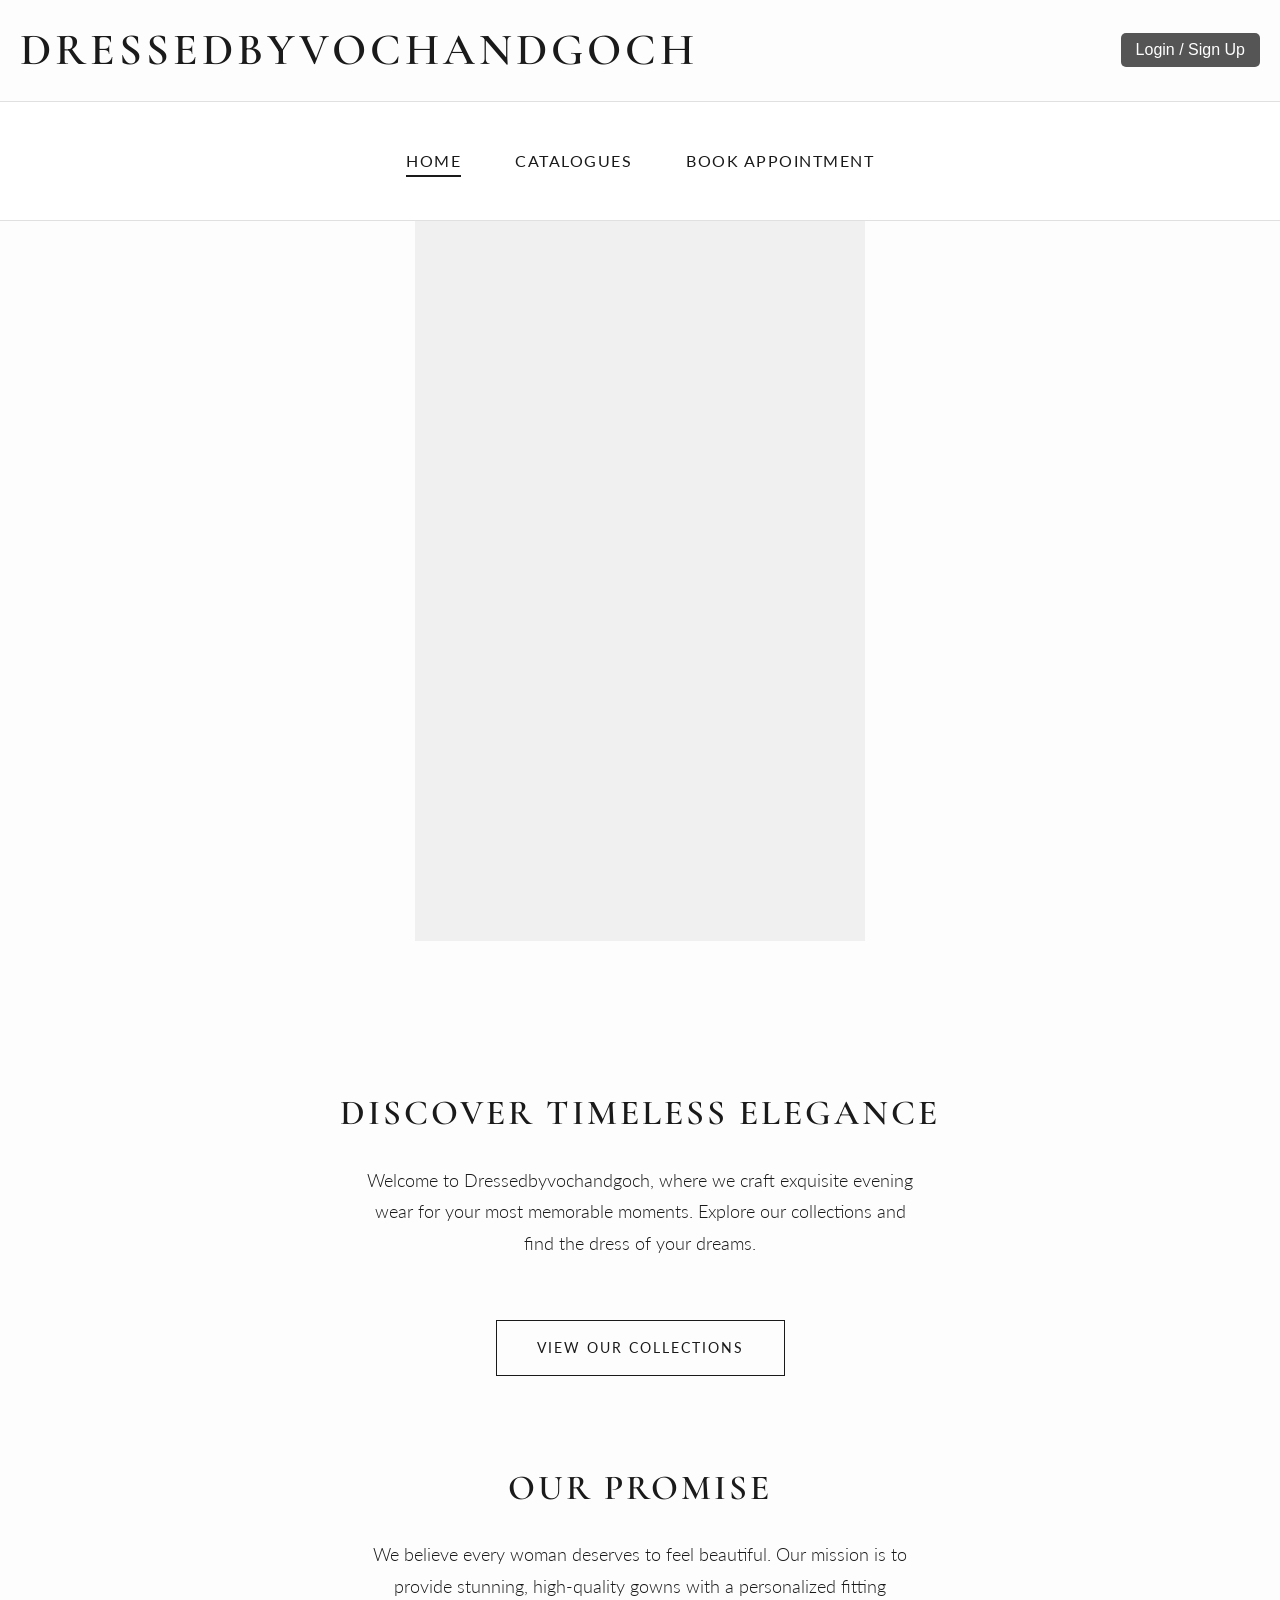
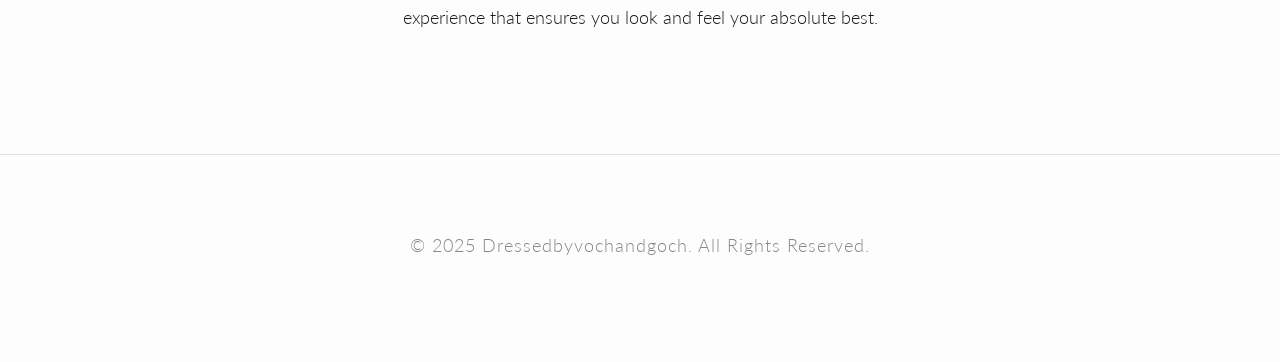
==== index.html @ b7226ab3 "Add files via upload" ====
<!DOCTYPE html>
<html lang="en">
<head>
    <meta charset="UTF-8">
    <meta name="viewport" content="width=device-width, initial-scale=1.0">
    <title>Elegance Gowns - Home</title>
    <link rel="stylesheet" href="style.css">
    <style>
        /* General Layout */
        header {
            display: flex;
            justify-content: space-between;
            align-items: center;
            padding: 10px 20px;
        }

        nav {
            background-color: white;
            z-index: 5;
            position: relative;
        }

        .container {
            width: 80%;
            margin: 0 auto;
        }

        /* Header Buttons/Icons (Login/Profile) */
        .login-container, .profile-container {
            margin-left: auto;
            position: relative;
            /* Ensures both containers take the same space in the header */
        }

        .login-button {
            background-color: #555;
            color: white;
            padding: 8px 15px;
            border: none;
            border-radius: 5px;
            cursor: pointer;
            font-size: 16px;
            text-decoration: none;
        }

        .profile-icon {
            width: 40px;
            height: 40px;
            background-color: #d15a7f;
            color: white;
            border-radius: 50%;
            display: flex;
            justify-content: center;
            align-items: center;
            font-weight: bold;
            font-size: 18px;
            cursor: pointer;
            text-transform: uppercase;
        }

        /* Profile Dropdown Menu */
        .profile-menu {
            display: none; /* Hidden by default, shown by JS */
            position: absolute;
            top: 50px;
            right: 0;
            background-color: white;
            box-shadow: 0 4px 8px rgba(0,0,0,0.2);
            border-radius: 5px;
            width: 200px;
            padding: 10px;
            z-index: 100; /* High z-index for visibility fix */
        }
        
        .profile-menu p { margin: 5px 0; padding: 0 5px; font-size: 14px; }
        .profile-menu p.name { font-weight: bold; border-bottom: 1px solid #eee; padding-bottom: 8px; margin-bottom: 8px; }
        .profile-menu button { width: 100%; padding: 8px; margin-top: 5px; border: none; border-radius: 4px; cursor: pointer; font-size: 14px; }
        .profile-menu button:nth-child(3) { background-color: #007bff; color: white; }
        .profile-menu button:last-child { background-color: #dc3545; color: white; }

        /* Modal Styles */
        .modal {
            display: none;
            position: fixed;
            z-index: 10;
            left: 0;
            top: 0;
            width: 100%;
            height: 100%;
            background-color: rgba(0,0,0,0.4);
            justify-content: center;
            align-items: center;
        }

        .modal-content {
            background-color: #fefefe;
            padding: 20px;
            width: 80%;
            max-width: 400px;
            border-radius: 10px;
            position: relative;
        }
        .close-button { color: #aaa; float: right; font-size: 28px; font-weight: bold; cursor: pointer; }
        .form-switch-link { display: block; margin-top: 15px; text-align: center; color: #007bff; cursor: pointer; }
        .form-group { margin-bottom: 15px; }
        .modal-content input { width: 100%; padding: 10px; border-radius: 4px; box-sizing: border-box; border: 1px solid #ccc; }
        .modal-content button[type="submit"] { width: 100%; padding: 10px; border-radius: 4px; box-sizing: border-box; background-color: #4CAF50; color: white; border: none; cursor: pointer; }

        /* VIDEO SECTION STYLES (PORTRAIT VIEW) */
        .video-container {
            width: 100%;
            margin-bottom: 40px;
            text-align: center;
        }

        .video-wrapper {
            /* NEW: Capped max-width for portrait view on all devices */
            width: 90%; 
            max-width: 450px; 
            
            /* Maintains a dramatic vertical height */
            height: 80vh; 
            
            margin: 0 auto;
            background-color: #f0f0f0;
            overflow: hidden;
            position: relative;
        }
        
        .video-wrapper video {
            width: 100%;
            height: 100%;
            object-fit: cover; 
        }

        .hero {
            text-align: center;
        }
    </style>
</head>
<body>

    <header>
        <h1>Dressedbyvochandgoch</h1>
        
        <div class="login-container" id="loginButtonContainer">
            <button id="openLoginModal" class="login-button">Login / Sign Up</button>
        </div>
        
        <div class="profile-container" id="profileContainer">
            <div class="profile-icon" id="profileIcon">A</div>
            
            <div class="profile-menu" id="profileMenu">
                <p class="name" id="menuFullName">Guest Name</p>
                <p id="menuEmail">guest@example.com</p>
                <button onclick="alert('Redirecting to Update Details Page...')">Update Details</button>
                <button onclick="logOutUser()">Log Out</button>
            </div>
        </div>
    </header>

    <nav>
        <div class="container">
            <a href="index.html" class="active">Home</a>
            <a href="catalogues.html">Catalogues</a>
            <a href="bookings.html">Book Appointment</a>
        </div>
    </nav>

    <div class="video-container">
        <div class="video-wrapper">
            <video autoplay loop muted playsinline>
                <source src="MicrosoftTeams-video (1).mp4" type="video/mp4">
                Your browser does not support the video tag.
            </video>
        </div>
    </div>
    <div class="container">
        <section class="hero">
            <h2>Discover Timeless Elegance</h2>
            <p>Welcome to Dressedbyvochandgoch, where we craft exquisite evening wear for your most memorable moments. Explore our collections and find the dress of your dreams.</p>
            
            <a href="catalogues.html" class="cta-button">View Our Collections</a>
        </section>

        <section class="about">
            <h2>Our Promise</h2>
            <p>We believe every woman deserves to feel beautiful. Our mission is to provide stunning, high-quality gowns with a personalized fitting experience that ensures you look and feel your absolute best.</p>
        </section>
    </div>

    <footer>
        <p>&copy; 2025 Dressedbyvochandgoch. All Rights Reserved.</p>
    </footer>

    <div id="loginSignupModal" class="modal">
        <div class="modal-content">
            <span class="close-button">&times;</span>
            
            <form id="loginForm">
                <h2>Login</h2>
                <div class="form-group">
                    <label for="loginEmail">Email:</label>
                    <input type="email" id="loginEmail" name="loginEmail" required value="user@example.com">
                </div>
                <div class="form-group">
                    <label for="loginPassword">Password:</label>
                    <input type="password" id="loginPassword" name="loginPassword" required value="password">
                </div>
                <button type="submit">Log In</button>
                <a class="form-switch-link" data-target="signupForm">Need an account? Sign Up!</a>
            </form>

            <form id="signupForm" style="display:none;">
                <h2>Create Account</h2>
                <div class="form-group">
                    <label for="signupName">Full Name:</label>
                    <input type="text" id="signupName" name="signupName" required>
                </div>
                <div class="form-group">
                    <label for="signupEmail">Email:</label>
                    <input type="email" id="signupEmail" name="signupEmail" required>
                </div>
                <div class="form-group">
                    <label for="signupPassword">Password:</label>
                    <input type="password" id="signupPassword" name="signupPassword" required>
                </div>
                <button type="submit">Sign Up</button>
                <a class="form-switch-link" data-target="loginForm">Already have an account? Log In.</a>
            </form>
        </div>
    </div>

    <script>
        // --- DOM Elements ---
        const modal = document.getElementById("loginSignupModal");
        const openBtn = document.getElementById("openLoginModal");
        const closeBtn = document.querySelector(".close-button");
        const loginForm = document.getElementById("loginForm");
        const signupForm = document.getElementById("signupForm");
        const switchLinks = document.querySelectorAll(".form-switch-link");
        const loginContainer = document.getElementById("loginButtonContainer");
        const profileContainer = document.getElementById("profileContainer");
        const profileIcon = document.getElementById("profileIcon");
        const profileMenu = document.getElementById("profileMenu");
        const menuFullName = document.getElementById("menuFullName");
        const menuEmail = document.getElementById("menuEmail");

        // --- Simulated User Data ---
        let user = null; 

        // Function to update the header state
        function updateHeaderState() {
            if (user) {
                // User is logged in
                loginContainer.style.display = 'none';
                profileContainer.style.display = 'block';
            } else {
                // User is logged out
                loginContainer.style.display = 'block';
                profileContainer.style.display = 'none';
                profileMenu.style.display = 'none'; // Ensure menu is closed
            }
        }

        function setLoggedInState(name, email) {
            user = { fullName: name, email: email };
            const initial = name.charAt(0).toUpperCase();
            profileIcon.textContent = initial;
            menuFullName.textContent = name;
            menuEmail.textContent = email;
            updateHeaderState();
        }

        window.onload = updateHeaderState; // Call on page load to set initial state

        function logOutUser() {
            user = null;
            updateHeaderState();
            alert("You have been logged out.");
        }

        // --- Modal/Form Logic ---
        openBtn.onclick = function() { modal.style.display = "flex"; }
        closeBtn.onclick = function() {
            modal.style.display = "none";
            loginForm.style.display = "block";
            signupForm.style.display = "none";
        }
        window.onclick = function(event) {
            if (event.target == modal) {
                modal.style.display = "none";
                loginForm.style.display = "block";
                signupForm.style.display = "none";
            }
        }
        switchLinks.forEach(link => {
            link.addEventListener('click', function() {
                const targetFormId = this.getAttribute('data-target');
                if (targetFormId === 'signupForm') {
                    loginForm.style.display = 'none';
                    signupForm.style.display = 'block';
                } else if (targetFormId === 'loginForm') {
                    signupForm.style.display = 'none';
                    loginForm.style.display = 'block';
                }
            });
        });
        
        // --- Login/Signup Handlers (Simulated) ---
        loginForm.onsubmit = function(event) {
            event.preventDefault();
            const name = "Vanessa O'Connell"; 
            const email = event.target.loginEmail.value;
            setLoggedInState(name, email);
            modal.style.display = "none";
        }

        signupForm.onsubmit = function(event) {
            event.preventDefault();
            const fullName = event.target.signupName.value;
            const email = event.target.signupEmail.value;
            const password = event.target.signupPassword.value;

            // 1. Prepare data to send to the server
            const userData = {
                fullName: fullName,
                email: email,
                password: password // The server will hash this securely
            };

            // 2. Send the data to your server's registration endpoint
            // You MUST replace 'YOUR_SERVER_URL/api/register' with your actual server address
            fetch('YOUR_SERVER_URL/api/register', {
                method: 'POST',
                headers: {
                    'Content-Type': 'application/json',
                },
                body: JSON.stringify(userData)
            })
                .then(response => {
                    // Check if the server responded successfully (Status 201 Created or 200 OK)
                    if (response.ok) {
                        return response.json();
                    }
                    // Handle errors from the server (e.g., email already exists)
                    throw new Error('Registration failed. Please try again or check if email is taken.');
                })
                .then(data => {
                    // 3. If the server successfully created the user:
                    alert("Account created successfully! You are now logged in.");

                    // For demonstration, we simulate login with the newly created details
                    // In a real app, the server returns a token/session info.
                    setLoggedInState(fullName, email);
                    modal.style.display = "none";
                })
                .catch((error) => {
                    console.error('Error:', error);
                    alert("Error during signup: " + error.message);
                });
        }

        // --- IMPORTANT: Login handler still uses simulation ---
        loginForm.onsubmit = function (event) {
            event.preventDefault();
            // This needs to be updated to use a server endpoint as well!
            const name = "Vanessa O'Connell";
            const email = event.target.loginEmail.value;
            setLoggedInState(name, email);
            modal.style.display = "none";
            alert("Login Simulated. Connect this handler to your server for real authentication.");
        }

        // --- Profile Menu Dropdown Logic ---
        profileIcon.onclick = function() {
            profileMenu.style.display = profileMenu.style.display === 'block' ? 'none' : 'block';
        }
        window.addEventListener('click', function(event) {
            if (user && profileContainer.contains(event.target) && event.target !== profileIcon) {
                // Clicked inside the container but not the icon itself, do nothing
                return;
            }
            if (user && !profileContainer.contains(event.target) && profileMenu.style.display === 'block') {
                profileMenu.style.display = 'none';
            }
        });
    </script>

</body>
</html>
---- style.css ----
/* --- Google Fonts Import --- */
@import url('https://fonts.googleapis.com/css2?family=Cormorant+Garamond:wght@400;600&family=Lato:wght@300;400&display=swap');

body {
    font-family: 'Lato', sans-serif;
    font-weight: 300;
    margin: 0;
    padding: 0;
    background-color: #fdfdfd;
    color: #1a1a1a;
    line-height: 1.8;
}

.container {
    max-width: 1100px;
    margin: auto;
    overflow: hidden;
    padding: 20px 40px;
}

h1, h2, h3 {
    font-family: 'Cormorant Garamond', serif;
    font-weight: 600;
    text-align: center;
    color: #1a1a1a;
    margin: 0;
}

p {
    text-align: center;
    max-width: 550px;
    margin: 15px auto 40px auto;
    font-size: 1.1rem;
}

/* --- Header & Navigation --- */
header {
    padding: 60px 0 30px 0;
    text-align: center;
    border-bottom: 1px solid #e0e0e0;
}

header h1 {
    font-size: 2.8rem;
    letter-spacing: 4px;
    text-transform: uppercase;
}

nav {
    background: #fdfdfd;
    padding: 25px 0;
    text-align: center;
    position: sticky;
    top: 0;
    z-index: 100;
    border-bottom: 1px solid #e0e0e0;
}

nav a {
    color: #1a1a1a;
    text-decoration: none;
    margin: 0 25px;
    font-size: 1rem;
    font-weight: 400;
    letter-spacing: 1.5px;
    text-transform: uppercase;
    transition: color 0.4s ease;
    padding-bottom: 5px;
    border-bottom: 2px solid transparent; /* Placeholder for hover effect */
}

nav a:hover {
    color: #b39970;
}

nav a.active {
    color: #1a1a1a;
    border-bottom: 2px solid #1a1a1a;
}


/* --- Homepage Specifics --- */
.hero {
    padding: 80px 20px;
}

.hero h2, .about h2, section h2 {
    font-size: 2.2rem;
    letter-spacing: 3px;
    text-transform: uppercase;
    margin-bottom: 20px;
}

.cta-button {
    display: inline-block;
    background: transparent;
    color: #1a1a1a;
    border: 1px solid #1a1a1a;
    padding: 14px 40px;
    text-decoration: none;
    border-radius: 0;
    font-size: 0.9rem;
    font-weight: 400;
    letter-spacing: 2px;
    text-transform: uppercase;
    margin-top: 20px;
    transition: background-color 0.4s ease, color 0.4s ease;
}

.cta-button:hover {
    background: #1a1a1a;
    color: #fdfdfd;
}

/* --- Catalogue Page --- */
.catalogue-grid {
    display: grid;
    grid-template-columns: repeat(auto-fit, minmax(280px, 1fr));
    gap: 40px;
    margin-top: 60px;
}

.catalogue-item {
    text-align: center;
}

.catalogue-item img {
    /* Pro Tip: Use high-quality, professional photos for this to work */
    display: block; /* To remove bottom space */
    width: 100%;
    height: 400px;
    object-fit: cover;
    margin-bottom: 20px;
    filter: grayscale(0.2); /* Slightly desaturates for a high-fashion look */
}

.catalogue-item h3 {
    font-size: 1.5rem;
    letter-spacing: 2px;
    text-transform: uppercase;
    margin-bottom: 10px;
}

.catalogue-item p {
    font-size: 1rem;
    line-height: 1.6;
    margin-bottom: 0;
}

/* --- Booking Form --- */
#appointment {
    max-width: 600px;
    margin: 60px auto;
    padding: 0;
}

.form-group {
    margin-bottom: 30px;
}

.form-group label {
    display: block;
    margin-bottom: 8px;
    text-align: left;
    font-size: 0.8rem;
    letter-spacing: 1.5px;
    text-transform: uppercase;
}

.form-group input,
.form-group select,
.form-group textarea {
    width: 100%;
    padding: 12px 0;
    border: none;
    border-bottom: 1px solid #b0b0b0;
    background-color: transparent;
    font-family: 'Lato', sans-serif;
    font-size: 1.1rem;
    border-radius: 0;
    box-sizing: border-box;
    transition: border-color 0.4s ease;
}

.form-group input:focus,
.form-group select:focus,
.form-group textarea:focus {
    outline: none;
    border-color: #1a1a1a;
}

.submit-btn {
    display: block;
    width: 100%;
    padding: 18px;
    background: #1a1a1a;
    color: #fdfdfd;
    border: 1px solid #1a1a1a;
    font-size: 1rem;
    letter-spacing: 2px;
    text-transform: uppercase;
    cursor: pointer;
    transition: background-color 0.4s ease, color 0.4s ease;
}

.submit-btn:hover {
    background: #fdfdfd;
    color: #1a1a1a;
}

#confirmationMessage {
    margin-top: 30px;
    color: #b39970;
    font-weight: 400;
    letter-spacing: 1px;
}

/* --- Footer --- */
footer {
    text-align: center;
    padding: 60px 20px;
    background: #fdfdfd;
    color: #888;
    margin-top: 60px;
    border-top: 1px solid #e0e0e0;
    font-size: 0.9rem;
    letter-spacing: 1px;
}
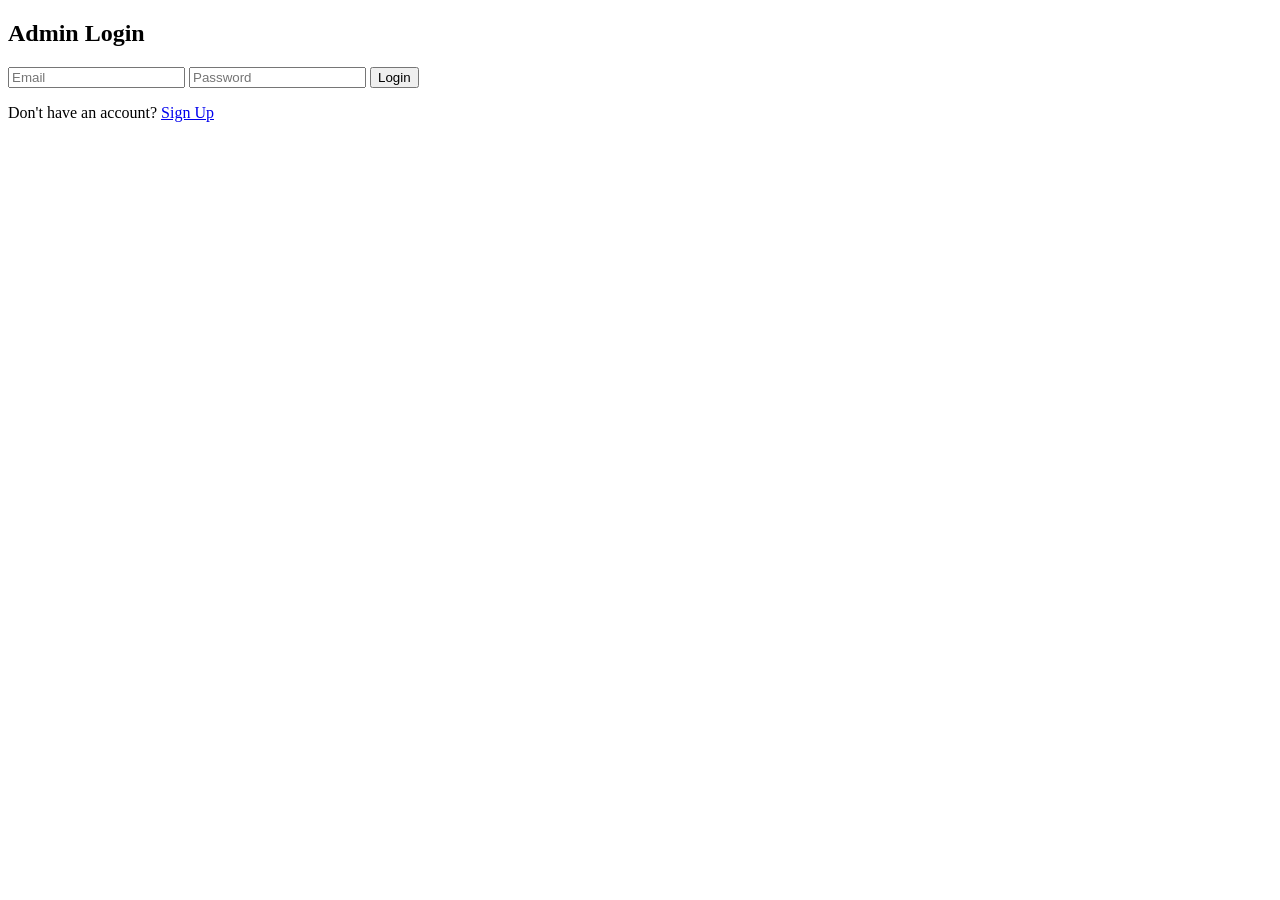
==== commit 9d4175f5: "Add files via upload" ====
--- a/index.html
+++ b/index.html
@@ -1,391 +1,21 @@
-<!DOCTYPE html>
-<html lang="en">
-<head>
-    <meta charset="UTF-8">
-    <meta name="viewport" content="width=device-width, initial-scale=1.0">
-    <title>Elegance Gowns - Home</title>
-    <link rel="stylesheet" href="style.css">
-    <style>
-        /* General Layout */
-        header {
-            display: flex;
-            justify-content: space-between;
-            align-items: center;
-            padding: 10px 20px;
-        }
-
-        nav {
-            background-color: white;
-            z-index: 5;
-            position: relative;
-        }
-
-        .container {
-            width: 80%;
-            margin: 0 auto;
-        }
-
-        /* Header Buttons/Icons (Login/Profile) */
-        .login-container, .profile-container {
-            margin-left: auto;
-            position: relative;
-            /* Ensures both containers take the same space in the header */
-        }
-
-        .login-button {
-            background-color: #555;
-            color: white;
-            padding: 8px 15px;
-            border: none;
-            border-radius: 5px;
-            cursor: pointer;
-            font-size: 16px;
-            text-decoration: none;
-        }
-
-        .profile-icon {
-            width: 40px;
-            height: 40px;
-            background-color: #d15a7f;
-            color: white;
-            border-radius: 50%;
-            display: flex;
-            justify-content: center;
-            align-items: center;
-            font-weight: bold;
-            font-size: 18px;
-            cursor: pointer;
-            text-transform: uppercase;
-        }
-
-        /* Profile Dropdown Menu */
-        .profile-menu {
-            display: none; /* Hidden by default, shown by JS */
-            position: absolute;
-            top: 50px;
-            right: 0;
-            background-color: white;
-            box-shadow: 0 4px 8px rgba(0,0,0,0.2);
-            border-radius: 5px;
-            width: 200px;
-            padding: 10px;
-            z-index: 100; /* High z-index for visibility fix */
-        }
-        
-        .profile-menu p { margin: 5px 0; padding: 0 5px; font-size: 14px; }
-        .profile-menu p.name { font-weight: bold; border-bottom: 1px solid #eee; padding-bottom: 8px; margin-bottom: 8px; }
-        .profile-menu button { width: 100%; padding: 8px; margin-top: 5px; border: none; border-radius: 4px; cursor: pointer; font-size: 14px; }
-        .profile-menu button:nth-child(3) { background-color: #007bff; color: white; }
-        .profile-menu button:last-child { background-color: #dc3545; color: white; }
-
-        /* Modal Styles */
-        .modal {
-            display: none;
-            position: fixed;
-            z-index: 10;
-            left: 0;
-            top: 0;
-            width: 100%;
-            height: 100%;
-            background-color: rgba(0,0,0,0.4);
-            justify-content: center;
-            align-items: center;
-        }
-
-        .modal-content {
-            background-color: #fefefe;
-            padding: 20px;
-            width: 80%;
-            max-width: 400px;
-            border-radius: 10px;
-            position: relative;
-        }
-        .close-button { color: #aaa; float: right; font-size: 28px; font-weight: bold; cursor: pointer; }
-        .form-switch-link { display: block; margin-top: 15px; text-align: center; color: #007bff; cursor: pointer; }
-        .form-group { margin-bottom: 15px; }
-        .modal-content input { width: 100%; padding: 10px; border-radius: 4px; box-sizing: border-box; border: 1px solid #ccc; }
-        .modal-content button[type="submit"] { width: 100%; padding: 10px; border-radius: 4px; box-sizing: border-box; background-color: #4CAF50; color: white; border: none; cursor: pointer; }
-
-        /* VIDEO SECTION STYLES (PORTRAIT VIEW) */
-        .video-container {
-            width: 100%;
-            margin-bottom: 40px;
-            text-align: center;
-        }
-
-        .video-wrapper {
-            /* NEW: Capped max-width for portrait view on all devices */
-            width: 90%; 
-            max-width: 450px; 
-            
-            /* Maintains a dramatic vertical height */
-            height: 80vh; 
-            
-            margin: 0 auto;
-            background-color: #f0f0f0;
-            overflow: hidden;
-            position: relative;
-        }
-        
-        .video-wrapper video {
-            width: 100%;
-            height: 100%;
-            object-fit: cover; 
-        }
-
-        .hero {
-            text-align: center;
-        }
-    </style>
-</head>
-<body>
-
-    <header>
-        <h1>Dressedbyvochandgoch</h1>
-        
-        <div class="login-container" id="loginButtonContainer">
-            <button id="openLoginModal" class="login-button">Login / Sign Up</button>
-        </div>
-        
-        <div class="profile-container" id="profileContainer">
-            <div class="profile-icon" id="profileIcon">A</div>
-            
-            <div class="profile-menu" id="profileMenu">
-                <p class="name" id="menuFullName">Guest Name</p>
-                <p id="menuEmail">guest@example.com</p>
-                <button onclick="alert('Redirecting to Update Details Page...')">Update Details</button>
-                <button onclick="logOutUser()">Log Out</button>
-            </div>
-        </div>
-    </header>
-
-    <nav>
-        <div class="container">
-            <a href="index.html" class="active">Home</a>
-            <a href="catalogues.html">Catalogues</a>
-            <a href="bookings.html">Book Appointment</a>
-        </div>
-    </nav>
-
-    <div class="video-container">
-        <div class="video-wrapper">
-            <video autoplay loop muted playsinline>
-                <source src="MicrosoftTeams-video (1).mp4" type="video/mp4">
-                Your browser does not support the video tag.
-            </video>
-        </div>
-    </div>
-    <div class="container">
-        <section class="hero">
-            <h2>Discover Timeless Elegance</h2>
-            <p>Welcome to Dressedbyvochandgoch, where we craft exquisite evening wear for your most memorable moments. Explore our collections and find the dress of your dreams.</p>
-            
-            <a href="catalogues.html" class="cta-button">View Our Collections</a>
-        </section>
-
-        <section class="about">
-            <h2>Our Promise</h2>
-            <p>We believe every woman deserves to feel beautiful. Our mission is to provide stunning, high-quality gowns with a personalized fitting experience that ensures you look and feel your absolute best.</p>
-        </section>
-    </div>
-
-    <footer>
-        <p>&copy; 2025 Dressedbyvochandgoch. All Rights Reserved.</p>
-    </footer>
-
-    <div id="loginSignupModal" class="modal">
-        <div class="modal-content">
-            <span class="close-button">&times;</span>
-            
-            <form id="loginForm">
-                <h2>Login</h2>
-                <div class="form-group">
-                    <label for="loginEmail">Email:</label>
-                    <input type="email" id="loginEmail" name="loginEmail" required value="user@example.com">
-                </div>
-                <div class="form-group">
-                    <label for="loginPassword">Password:</label>
-                    <input type="password" id="loginPassword" name="loginPassword" required value="password">
-                </div>
-                <button type="submit">Log In</button>
-                <a class="form-switch-link" data-target="signupForm">Need an account? Sign Up!</a>
-            </form>
-
-            <form id="signupForm" style="display:none;">
-                <h2>Create Account</h2>
-                <div class="form-group">
-                    <label for="signupName">Full Name:</label>
-                    <input type="text" id="signupName" name="signupName" required>
-                </div>
-                <div class="form-group">
-                    <label for="signupEmail">Email:</label>
-                    <input type="email" id="signupEmail" name="signupEmail" required>
-                </div>
-                <div class="form-group">
-                    <label for="signupPassword">Password:</label>
-                    <input type="password" id="signupPassword" name="signupPassword" required>
-                </div>
-                <button type="submit">Sign Up</button>
-                <a class="form-switch-link" data-target="loginForm">Already have an account? Log In.</a>
-            </form>
-        </div>
-    </div>
-
-    <script>
-        // --- DOM Elements ---
-        const modal = document.getElementById("loginSignupModal");
-        const openBtn = document.getElementById("openLoginModal");
-        const closeBtn = document.querySelector(".close-button");
-        const loginForm = document.getElementById("loginForm");
-        const signupForm = document.getElementById("signupForm");
-        const switchLinks = document.querySelectorAll(".form-switch-link");
-        const loginContainer = document.getElementById("loginButtonContainer");
-        const profileContainer = document.getElementById("profileContainer");
-        const profileIcon = document.getElementById("profileIcon");
-        const profileMenu = document.getElementById("profileMenu");
-        const menuFullName = document.getElementById("menuFullName");
-        const menuEmail = document.getElementById("menuEmail");
-
-        // --- Simulated User Data ---
-        let user = null; 
-
-        // Function to update the header state
-        function updateHeaderState() {
-            if (user) {
-                // User is logged in
-                loginContainer.style.display = 'none';
-                profileContainer.style.display = 'block';
-            } else {
-                // User is logged out
-                loginContainer.style.display = 'block';
-                profileContainer.style.display = 'none';
-                profileMenu.style.display = 'none'; // Ensure menu is closed
-            }
-        }
-
-        function setLoggedInState(name, email) {
-            user = { fullName: name, email: email };
-            const initial = name.charAt(0).toUpperCase();
-            profileIcon.textContent = initial;
-            menuFullName.textContent = name;
-            menuEmail.textContent = email;
-            updateHeaderState();
-        }
-
-        window.onload = updateHeaderState; // Call on page load to set initial state
-
-        function logOutUser() {
-            user = null;
-            updateHeaderState();
-            alert("You have been logged out.");
-        }
-
-        // --- Modal/Form Logic ---
-        openBtn.onclick = function() { modal.style.display = "flex"; }
-        closeBtn.onclick = function() {
-            modal.style.display = "none";
-            loginForm.style.display = "block";
-            signupForm.style.display = "none";
-        }
-        window.onclick = function(event) {
-            if (event.target == modal) {
-                modal.style.display = "none";
-                loginForm.style.display = "block";
-                signupForm.style.display = "none";
-            }
-        }
-        switchLinks.forEach(link => {
-            link.addEventListener('click', function() {
-                const targetFormId = this.getAttribute('data-target');
-                if (targetFormId === 'signupForm') {
-                    loginForm.style.display = 'none';
-                    signupForm.style.display = 'block';
-                } else if (targetFormId === 'loginForm') {
-                    signupForm.style.display = 'none';
-                    loginForm.style.display = 'block';
-                }
-            });
-        });
-        
-        // --- Login/Signup Handlers (Simulated) ---
-        loginForm.onsubmit = function(event) {
-            event.preventDefault();
-            const name = "Vanessa O'Connell"; 
-            const email = event.target.loginEmail.value;
-            setLoggedInState(name, email);
-            modal.style.display = "none";
-        }
-
-        signupForm.onsubmit = function(event) {
-            event.preventDefault();
-            const fullName = event.target.signupName.value;
-            const email = event.target.signupEmail.value;
-            const password = event.target.signupPassword.value;
 
-            // 1. Prepare data to send to the server
-            const userData = {
-                fullName: fullName,
-                email: email,
-                password: password // The server will hash this securely
-            };
-
-            // 2. Send the data to your server's registration endpoint
-            // You MUST replace 'YOUR_SERVER_URL/api/register' with your actual server address
-            fetch('YOUR_SERVER_URL/api/register', {
-                method: 'POST',
-                headers: {
-                    'Content-Type': 'application/json',
-                },
-                body: JSON.stringify(userData)
-            })
-                .then(response => {
-                    // Check if the server responded successfully (Status 201 Created or 200 OK)
-                    if (response.ok) {
-                        return response.json();
-                    }
-                    // Handle errors from the server (e.g., email already exists)
-                    throw new Error('Registration failed. Please try again or check if email is taken.');
-                })
-                .then(data => {
-                    // 3. If the server successfully created the user:
-                    alert("Account created successfully! You are now logged in.");
-
-                    // For demonstration, we simulate login with the newly created details
-                    // In a real app, the server returns a token/session info.
-                    setLoggedInState(fullName, email);
-                    modal.style.display = "none";
-                })
-                .catch((error) => {
-                    console.error('Error:', error);
-                    alert("Error during signup: " + error.message);
-                });
-        }
-
-        // --- IMPORTANT: Login handler still uses simulation ---
-        loginForm.onsubmit = function (event) {
-            event.preventDefault();
-            // This needs to be updated to use a server endpoint as well!
-            const name = "Vanessa O'Connell";
-            const email = event.target.loginEmail.value;
-            setLoggedInState(name, email);
-            modal.style.display = "none";
-            alert("Login Simulated. Connect this handler to your server for real authentication.");
-        }
-
-        // --- Profile Menu Dropdown Logic ---
-        profileIcon.onclick = function() {
-            profileMenu.style.display = profileMenu.style.display === 'block' ? 'none' : 'block';
-        }
-        window.addEventListener('click', function(event) {
-            if (user && profileContainer.contains(event.target) && event.target !== profileIcon) {
-                // Clicked inside the container but not the icon itself, do nothing
-                return;
-            }
-            if (user && !profileContainer.contains(event.target) && profileMenu.style.display === 'block') {
-                profileMenu.style.display = 'none';
-            }
-        });
-    </script>
-
-</body>
-</html>+<!DOCTYPE html>
+<html lang="en">
+<head>
+    <meta charset="UTF-8">
+    <meta name="viewport" content="width=device-width, initial-scale=1.0">
+    <link rel="stylesheet" href="css/style.css">
+    <title>Admin Login</title>
+</head>
+<body>
+    <div class="container">
+        <h2>Admin Login</h2>
+        <form action="php/login.php" method="POST">
+            <input type="email" name="email" placeholder="Email" required>
+            <input type="password" name="password" placeholder="Password" required>
+            <button type="submit">Login</button>
+        </form>
+        <p>Don't have an account? <a href="signup.html">Sign Up</a></p>
+    </div>
+</body>
+</html>
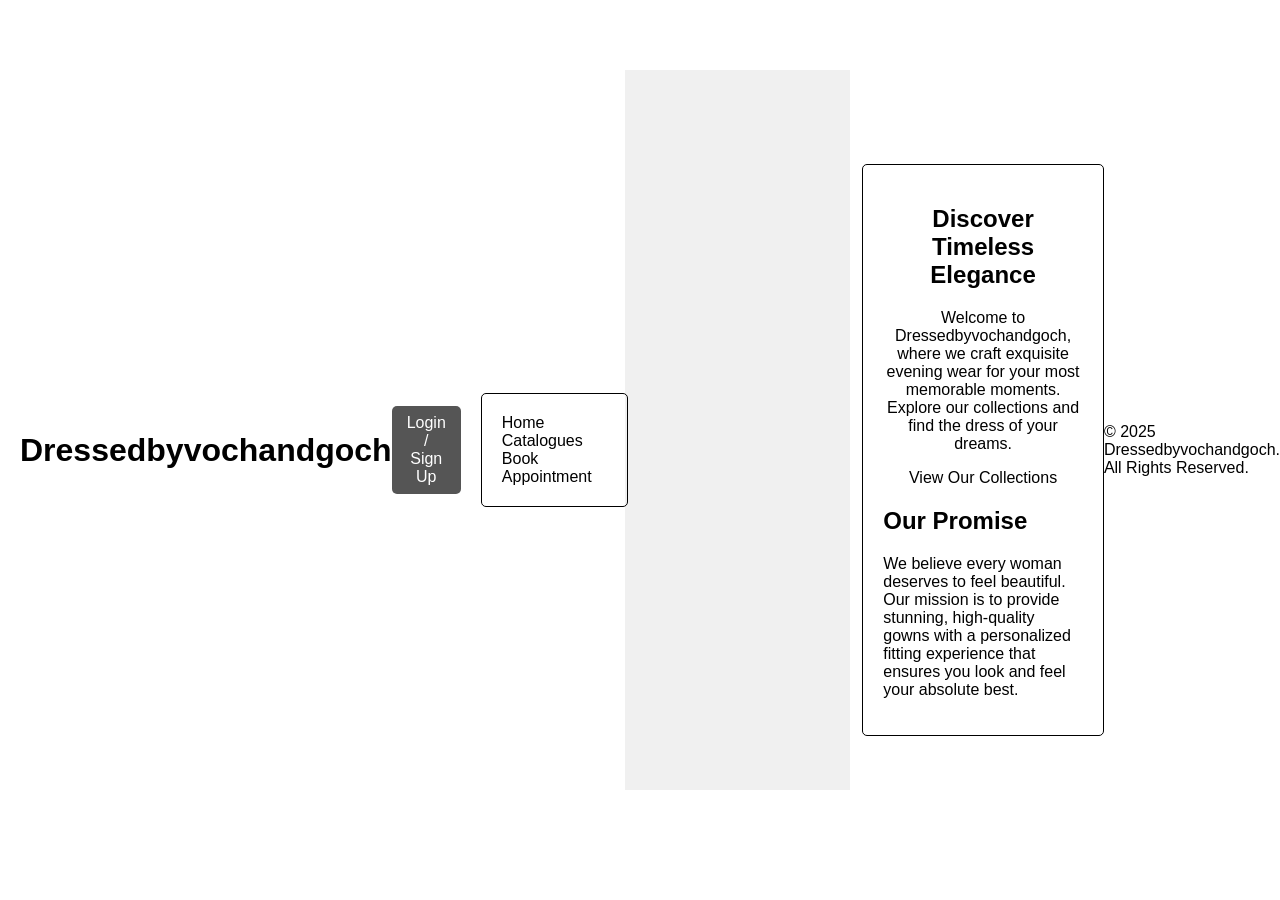
==== commit 7cfc5c95: "index.html updated index" ====
--- a/index.html
+++ b/index.html
@@ -1,21 +1,330 @@
-
-<!DOCTYPE html>
-<html lang="en">
-<head>
-    <meta charset="UTF-8">
-    <meta name="viewport" content="width=device-width, initial-scale=1.0">
-    <link rel="stylesheet" href="css/style.css">
-    <title>Admin Login</title>
-</head>
-<body>
-    <div class="container">
-        <h2>Admin Login</h2>
-        <form action="php/login.php" method="POST">
-            <input type="email" name="email" placeholder="Email" required>
-            <input type="password" name="password" placeholder="Password" required>
-            <button type="submit">Login</button>
-        </form>
-        <p>Don't have an account? <a href="signup.html">Sign Up</a></p>
-    </div>
-</body>
-</html>
+<!DOCTYPE html>
+<html lang="en">
+<head>
+    <meta charset="UTF-8">
+    <meta name="viewport" content="width=device-width, initial-scale=1.0">
+    <title>Elegance Gowns - Home</title>
+    <link rel="stylesheet" href="style.css">
+    <style>
+        /* General Layout */
+        header {
+            display: flex;
+            justify-content: space-between;
+            align-items: center;
+            padding: 10px 20px;
+        }
+
+        nav {
+            background-color: white;
+            z-index: 5;
+            position: relative;
+        }
+
+        .container {
+            width: 80%;
+            margin: 0 auto;
+        }
+
+        /* Header Buttons/Icons (Login/Profile) */
+        .login-container, .profile-container {
+            margin-left: auto;
+            position: relative;
+            /* Ensures both containers take the same space in the header */
+        }
+
+        .login-button {
+            background-color: #555;
+            color: white;
+            padding: 8px 15px;
+            border: none;
+            border-radius: 5px;
+            cursor: pointer;
+            font-size: 16px;
+            text-decoration: none;
+        }
+
+        .profile-icon {
+            width: 40px;
+            height: 40px;
+            background-color: #d15a7f;
+            color: white;
+            border-radius: 50%;
+            display: flex;
+            justify-content: center;
+            align-items: center;
+            font-weight: bold;
+            font-size: 18px;
+            cursor: pointer;
+            text-transform: uppercase;
+        }
+
+        /* Profile Dropdown Menu */
+        .profile-menu {
+            display: none; /* Hidden by default, shown by JS */
+            position: absolute;
+            top: 50px;
+            right: 0;
+            background-color: white;
+            box-shadow: 0 4px 8px rgba(0,0,0,0.2);
+            border-radius: 5px;
+            width: 200px;
+            padding: 10px;
+            z-index: 100; /* High z-index for visibility fix */
+        }
+        
+        .profile-menu p { margin: 5px 0; padding: 0 5px; font-size: 14px; }
+        .profile-menu p.name { font-weight: bold; border-bottom: 1px solid #eee; padding-bottom: 8px; margin-bottom: 8px; }
+        .profile-menu button { width: 100%; padding: 8px; margin-top: 5px; border: none; border-radius: 4px; cursor: pointer; font-size: 14px; }
+        .profile-menu button:nth-child(3) { background-color: #007bff; color: white; }
+        .profile-menu button:last-child { background-color: #dc3545; color: white; }
+
+        /* Modal Styles */
+        .modal {
+            display: none;
+            position: fixed;
+            z-index: 10;
+            left: 0;
+            top: 0;
+            width: 100%;
+            height: 100%;
+            background-color: rgba(0,0,0,0.4);
+            justify-content: center;
+            align-items: center;
+        }
+
+        .modal-content {
+            background-color: #fefefe;
+            padding: 20px;
+            width: 80%;
+            max-width: 400px;
+            border-radius: 10px;
+            position: relative;
+        }
+        .close-button { color: #aaa; float: right; font-size: 28px; font-weight: bold; cursor: pointer; }
+        .form-switch-link { display: block; margin-top: 15px; text-align: center; color: #007bff; cursor: pointer; }
+        .form-group { margin-bottom: 15px; }
+        .modal-content input { width: 100%; padding: 10px; border-radius: 4px; box-sizing: border-box; border: 1px solid #ccc; }
+        .modal-content button[type="submit"] { width: 100%; padding: 10px; border-radius: 4px; box-sizing: border-box; background-color: #4CAF50; color: white; border: none; cursor: pointer; }
+
+        /* VIDEO SECTION STYLES (PORTRAIT VIEW) */
+        .video-container {
+            width: 100%;
+            margin-bottom: 40px;
+            text-align: center;
+        }
+
+        .video-wrapper {
+            /* NEW: Capped max-width for portrait view on all devices */
+            width: 90%; 
+            max-width: 450px; 
+            
+            /* Maintains a dramatic vertical height */
+            height: 80vh; 
+            
+            margin: 0 auto;
+            background-color: #f0f0f0;
+            overflow: hidden;
+            position: relative;
+        }
+        
+        .video-wrapper video {
+            width: 100%;
+            height: 100%;
+            object-fit: cover; 
+        }
+
+        .hero {
+            text-align: center;
+        }
+    </style>
+</head>
+<body>
+
+    <header>
+        <h1>Dressedbyvochandgoch</h1>
+        
+        <div class="login-container" id="loginButtonContainer">
+            <button id="openLoginModal" class="login-button">Login / Sign Up</button>
+        </div>
+        
+        <div class="profile-container" id="profileContainer">
+            <div class="profile-icon" id="profileIcon">A</div>
+            
+            <div class="profile-menu" id="profileMenu">
+                <p class="name" id="menuFullName">Guest Name</p>
+                <p id="menuEmail">guest@example.com</p>
+                <button onclick="alert('Redirecting to Update Details Page...')">Update Details</button>
+                <button onclick="logOutUser()">Log Out</button>
+            </div>
+        </div>
+    </header>
+
+    <nav>
+        <div class="container">
+            <a href="index.html" class="active">Home</a>
+            <a href="catalogues.html">Catalogues</a>
+            <a href="bookings.html">Book Appointment</a>
+        </div>
+    </nav>
+
+    <div class="video-container">
+        <div class="video-wrapper">
+            <video autoplay loop muted playsinline>
+                <source src="MicrosoftTeams-video (1).mp4" type="video/mp4">
+                Your browser does not support the video tag.
+            </video>
+        </div>
+    </div>
+    <div class="container">
+        <section class="hero">
+            <h2>Discover Timeless Elegance</h2>
+            <p>Welcome to Dressedbyvochandgoch, where we craft exquisite evening wear for your most memorable moments. Explore our collections and find the dress of your dreams.</p>
+            
+            <a href="catalogues.html" class="cta-button">View Our Collections</a>
+        </section>
+
+        <section class="about">
+            <h2>Our Promise</h2>
+            <p>We believe every woman deserves to feel beautiful. Our mission is to provide stunning, high-quality gowns with a personalized fitting experience that ensures you look and feel your absolute best.</p>
+        </section>
+    </div>
+
+    <footer>
+        <p>&copy; 2025 Dressedbyvochandgoch. All Rights Reserved.</p>
+    </footer>
+
+    <div id="loginSignupModal" class="modal">
+        <div class="modal-content">
+            <span class="close-button">&times;</span>
+            
+            <form id="loginForm" method="POST" action="login.php">
+                <h2>Login</h2>
+                <div class="form-group">
+                    <label for="loginEmail">Email:</label>
+                    <input type="email" id="loginEmail" name="loginEmail" required value="user@example.com">
+                </div>
+                <div class="form-group">
+                    <label for="loginPassword">Password:</label>
+                    <input type="password" id="loginPassword" name="loginPassword" required value="password">
+                </div>
+                <button type="submit">Log In</button>
+                <a class="form-switch-link" data-target="signupForm">Need an account? Sign Up!</a>
+            </form>
+
+            <form id="signupForm" style="display:none;" method="POST" action="signup.php">
+                <h2>Create Account</h2>
+                <div class="form-group">
+                    <label for="signupName">Full Name:</label>
+                    <input type="text" id="signupName" name="signupName" required>
+                </div>
+                <div class="form-group">
+                    <label for="signupEmail">Email:</label>
+                    <input type="email" id="signupEmail" name="signupEmail" required>
+                </div>
+                <div class="form-group">
+                    <label for="signupPassword">Password:</label>
+                    <input type="password" id="signupPassword" name="signupPassword" required>
+                </div>
+                <button type="submit">Sign Up</button>
+                <a class="form-switch-link" data-target="loginForm">Already have an account? Log In.</a>
+            </form>
+        </div>
+    </div>
+
+    <script>
+        // --- DOM Elements ---
+        const modal = document.getElementById("loginSignupModal");
+        const openBtn = document.getElementById("openLoginModal");
+        const closeBtn = document.querySelector(".close-button");
+        const loginForm = document.getElementById("loginForm");
+        const signupForm = document.getElementById("signupForm");
+        const switchLinks = document.querySelectorAll(".form-switch-link");
+        const loginContainer = document.getElementById("loginButtonContainer");
+        const profileContainer = document.getElementById("profileContainer");
+        const profileIcon = document.getElementById("profileIcon");
+        const profileMenu = document.getElementById("profileMenu");
+        const menuFullName = document.getElementById("menuFullName");
+        const menuEmail = document.getElementById("menuEmail");
+
+        // --- Simulated User Data ---
+        let user = null; 
+
+        // Function to update the header state
+        function updateHeaderState() {
+            if (user) {
+                // User is logged in
+                loginContainer.style.display = 'none';
+                profileContainer.style.display = 'block';
+            } else {
+                // User is logged out
+                loginContainer.style.display = 'block';
+                profileContainer.style.display = 'none';
+                profileMenu.style.display = 'none'; // Ensure menu is closed
+            }
+        }
+
+        function setLoggedInState(name, email) {
+            user = { fullName: name, email: email };
+            const initial = name.charAt(0).toUpperCase();
+            profileIcon.textContent = initial;
+            menuFullName.textContent = name;
+            menuEmail.textContent = email;
+            updateHeaderState();
+        }
+
+        window.onload = updateHeaderState; // Call on page load to set initial state
+
+        function logOutUser() {
+            user = null;
+            updateHeaderState();
+            alert("You have been logged out.");
+        }
+
+        // --- Modal/Form Logic ---
+        openBtn.onclick = function() { modal.style.display = "flex"; }
+        closeBtn.onclick = function() {
+            modal.style.display = "none";
+            loginForm.style.display = "block";
+            signupForm.style.display = "none";
+        }
+        window.onclick = function(event) {
+            if (event.target == modal) {
+                modal.style.display = "none";
+                loginForm.style.display = "block";
+                signupForm.style.display = "none";
+            }
+        }
+        switchLinks.forEach(link => {
+            link.addEventListener('click', function() {
+                const targetFormId = this.getAttribute('data-target');
+                if (targetFormId === 'signupForm') {
+                    loginForm.style.display = 'none';
+                    signupForm.style.display = 'block';
+                } else if (targetFormId === 'loginForm') {
+                    signupForm.style.display = 'none';
+                    loginForm.style.display = 'block';
+                }
+            });
+        });
+        
+       
+
+        
+
+        // --- Profile Menu Dropdown Logic ---
+        profileIcon.onclick = function() {
+            profileMenu.style.display = profileMenu.style.display === 'block' ? 'none' : 'block';
+        }
+        window.addEventListener('click', function(event) {
+            if (user && profileContainer.contains(event.target) && event.target !== profileIcon) {
+                // Clicked inside the container but not the icon itself, do nothing
+                return;
+            }
+            if (user && !profileContainer.contains(event.target) && profileMenu.style.display === 'block') {
+                profileMenu.style.display = 'none';
+            }
+        });
+    </script>
+
+</body>
+</html>
--- a/style.css
+++ b/style.css
@@ -0,0 +1,44 @@
+
+body {
+    font-family: Arial, sans-serif;
+    background-color: #fff;
+    color: #000;
+    display: flex;
+    justify-content: center;
+    align-items: center;
+    height: 100vh;
+    margin: 0;
+}
+
+.container {
+    width: 400px;
+    padding: 20px;
+    border: 1px solid #000;
+    border-radius: 5px;
+}
+
+input[type="text"], input[type="email"], input[type="password"] {
+    width: 100%;
+    padding: 10px;
+    margin: 10px 0;
+    border: 1px solid #000;
+    border-radius: 3px;
+    box-sizing: border-box;
+}
+
+button {
+    width: 100%;
+    padding: 10px;
+    background-color: #000;
+    color: #fff;
+    border: none;
+    border-radius: 3px;
+    cursor: pointer;
+}
+
+button:hover {
+    opacity: 0.8;
+}
+
+a { color: #000; text-decoration: none; }
+a:hover { text-decoration: underline; }
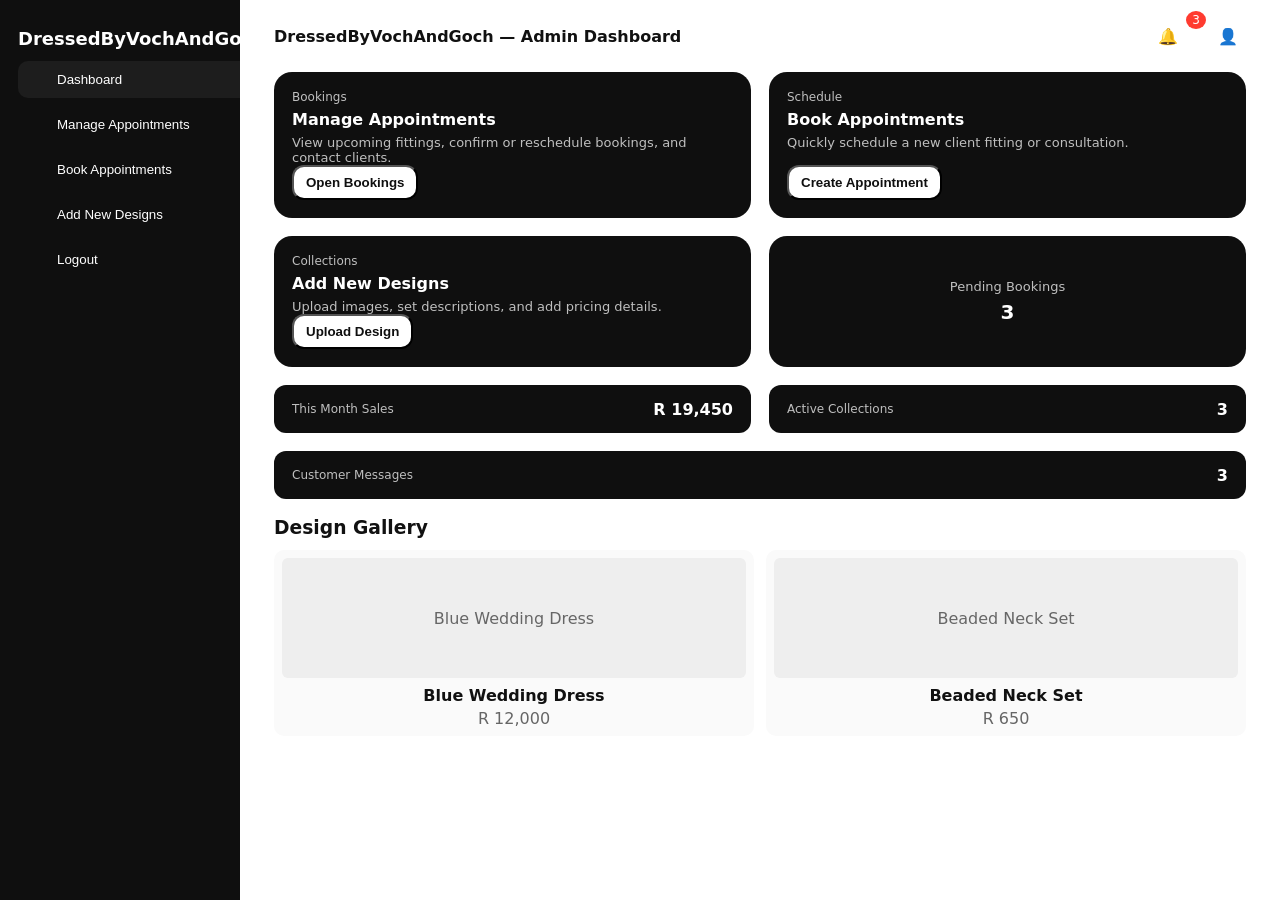
==== commit 96cdff3f: "Add files via upload" ====
--- a/index.html
+++ b/index.html
@@ -1,330 +1,601 @@
 <!DOCTYPE html>
 <html lang="en">
 <head>
-    <meta charset="UTF-8">
-    <meta name="viewport" content="width=device-width, initial-scale=1.0">
-    <title>Elegance Gowns - Home</title>
-    <link rel="stylesheet" href="style.css">
-    <style>
-        /* General Layout */
-        header {
-            display: flex;
-            justify-content: space-between;
-            align-items: center;
-            padding: 10px 20px;
-        }
-
-        nav {
-            background-color: white;
-            z-index: 5;
-            position: relative;
-        }
-
-        .container {
-            width: 80%;
-            margin: 0 auto;
-        }
-
-        /* Header Buttons/Icons (Login/Profile) */
-        .login-container, .profile-container {
-            margin-left: auto;
-            position: relative;
-            /* Ensures both containers take the same space in the header */
-        }
-
-        .login-button {
-            background-color: #555;
-            color: white;
-            padding: 8px 15px;
-            border: none;
-            border-radius: 5px;
-            cursor: pointer;
-            font-size: 16px;
-            text-decoration: none;
-        }
-
-        .profile-icon {
-            width: 40px;
-            height: 40px;
-            background-color: #d15a7f;
-            color: white;
-            border-radius: 50%;
-            display: flex;
-            justify-content: center;
-            align-items: center;
-            font-weight: bold;
-            font-size: 18px;
-            cursor: pointer;
-            text-transform: uppercase;
-        }
-
-        /* Profile Dropdown Menu */
-        .profile-menu {
-            display: none; /* Hidden by default, shown by JS */
-            position: absolute;
-            top: 50px;
-            right: 0;
-            background-color: white;
-            box-shadow: 0 4px 8px rgba(0,0,0,0.2);
-            border-radius: 5px;
-            width: 200px;
-            padding: 10px;
-            z-index: 100; /* High z-index for visibility fix */
-        }
-        
-        .profile-menu p { margin: 5px 0; padding: 0 5px; font-size: 14px; }
-        .profile-menu p.name { font-weight: bold; border-bottom: 1px solid #eee; padding-bottom: 8px; margin-bottom: 8px; }
-        .profile-menu button { width: 100%; padding: 8px; margin-top: 5px; border: none; border-radius: 4px; cursor: pointer; font-size: 14px; }
-        .profile-menu button:nth-child(3) { background-color: #007bff; color: white; }
-        .profile-menu button:last-child { background-color: #dc3545; color: white; }
-
-        /* Modal Styles */
-        .modal {
-            display: none;
-            position: fixed;
-            z-index: 10;
-            left: 0;
-            top: 0;
-            width: 100%;
-            height: 100%;
-            background-color: rgba(0,0,0,0.4);
-            justify-content: center;
-            align-items: center;
-        }
-
-        .modal-content {
-            background-color: #fefefe;
-            padding: 20px;
-            width: 80%;
-            max-width: 400px;
-            border-radius: 10px;
-            position: relative;
-        }
-        .close-button { color: #aaa; float: right; font-size: 28px; font-weight: bold; cursor: pointer; }
-        .form-switch-link { display: block; margin-top: 15px; text-align: center; color: #007bff; cursor: pointer; }
-        .form-group { margin-bottom: 15px; }
-        .modal-content input { width: 100%; padding: 10px; border-radius: 4px; box-sizing: border-box; border: 1px solid #ccc; }
-        .modal-content button[type="submit"] { width: 100%; padding: 10px; border-radius: 4px; box-sizing: border-box; background-color: #4CAF50; color: white; border: none; cursor: pointer; }
-
-        /* VIDEO SECTION STYLES (PORTRAIT VIEW) */
-        .video-container {
-            width: 100%;
-            margin-bottom: 40px;
-            text-align: center;
-        }
-
-        .video-wrapper {
-            /* NEW: Capped max-width for portrait view on all devices */
-            width: 90%; 
-            max-width: 450px; 
-            
-            /* Maintains a dramatic vertical height */
-            height: 80vh; 
-            
-            margin: 0 auto;
-            background-color: #f0f0f0;
-            overflow: hidden;
-            position: relative;
-        }
-        
-        .video-wrapper video {
-            width: 100%;
-            height: 100%;
-            object-fit: cover; 
-        }
-
-        .hero {
-            text-align: center;
-        }
-    </style>
+<meta charset="utf-8" />
+<meta name="viewport" content="width=device-width,initial-scale=1" />
+<title>DressedByVochAndGoch — Admin Dashboard</title>
+<style>
+  :root{
+    --black:#0f0f0f;
+    --white:#ffffff;
+    --muted:#bfbfbf;
+    --card-radius:14px;
+    --accent:#111;
+  }
+  *{box-sizing:border-box;margin:0;padding:0}
+  html,body{height:100%;font-family:Inter,system-ui,-apple-system,"Segoe UI",Roboto,Arial;background:var(--white);color:#111}
+  /* Layout */
+  .app{display:flex;min-height:100vh}
+  /* Sidebar */
+  .sidebar{
+    width:240px;background:var(--black);color:var(--white);
+    padding:28px 18px;display:flex;flex-direction:column;gap:18px;align-items:flex-start;
+    position:fixed;left:0;top:0;bottom:0;
+  }
+  .brand{font-weight:700;font-size:18px;margin-bottom:6px}
+  .nav{display:flex;flex-direction:column;width:100%;gap:8px;margin-top:12px}
+  .nav-btn{
+    width:100%;background:transparent;color:var(--white);text-align:left;padding:10px 12px;border-radius:10px;
+    display:flex;align-items:center;gap:10px;cursor:pointer;border:1px solid transparent;
+  }
+  .nav-btn .dot{width:8px;height:8px;border-radius:50%;background:#fff;opacity:0.0;margin-right:8px}
+  .nav-btn.active{background:rgba(255,255,255,0.06)}
+  /* Main content */
+  .main{
+    margin-left:240px;flex:1;padding:18px 34px;min-height:100vh;background:var(--white);
+  }
+  .topbar{display:flex;justify-content:space-between;align-items:center;margin-bottom:18px}
+  .title{font-weight:700}
+  .top-right{display:flex;align-items:center;gap:14px}
+  .icon-btn{width:36px;height:36px;display:flex;align-items:center;justify-content:center;border-radius:8px;cursor:pointer}
+  .icon-btn .badge{position:relative;left:8px;top:-16px;background:#ff3b30;color:#fff;border-radius:50%;padding:2px 6px;font-size:12px}
+  /* Grid of cards */
+  .grid{display:grid;grid-template-columns:repeat(2,1fr);gap:18px;max-width:980px}
+  .card{background:var(--black);color:var(--white);padding:18px;border-radius:18px;min-height:110px;display:flex;flex-direction:column;justify-content:space-between}
+  .card .card-small-title{font-size:12px;color:var(--muted)}
+  .card .card-title{font-weight:800;font-size:16px;margin-top:6px}
+  .card .card-desc{font-size:13px;color:var(--muted);margin-top:6px}
+  .btn.white{background:var(--white);color:var(--black);padding:8px 12px;border-radius:12px;font-weight:700;cursor:pointer}
+  .pending{display:flex;align-items:center;justify-content:center;cursor:pointer;border-radius:18px}
+  .pending-inner{text-align:center}
+  .pending-label{font-size:13px;color:var(--muted)}
+  .pending-count{font-weight:700;font-size:20px;margin-top:6px}
+  .metric{background:var(--black);color:var(--white);padding:12px 18px;border-radius:12px;display:flex;justify-content:space-between;align-items:center;min-height:48px;cursor:pointer}
+  .metric-label{font-size:12px;color:var(--muted)}
+  .metric-value{font-weight:800;font-size:16px}
+  .messages{grid-column:span 2}
+  table.tbl{width:100%;border-collapse:collapse;margin-top:8px}
+  .tbl th,.tbl td{padding:10px;border-bottom:1px solid #eee;color:#111;font-size:14px;text-align:left}
+  .tbl thead th{background:#fafafa;font-weight:700}
+  /* Overlay / modal */
+  .overlay{position:fixed;inset:0;display:none;align-items:center;justify-content:center;background:rgba(0,0,0,0.45);z-index:3000;padding:20px}
+  .overlay.show{display:flex}
+  .modal{background:var(--white);border-radius:12px;padding:18px;max-width:780px;width:100%;max-height:84vh;overflow:auto;position:relative;box-shadow:0 20px 60px rgba(0,0,0,0.35)}
+  .modal h2{margin-bottom:6px;color:#111}
+  .muted{color:#666;font-size:13px;margin-bottom:12px}
+  .modal-close{position:absolute;right:14px;top:10px;background:transparent;border:0;font-size:24px;cursor:pointer;color:#111}
+  .messages-list{display:flex;flex-direction:column;gap:10px;margin-top:8px}
+  .msg{background:#fafafa;padding:12px;border-radius:8px}
+  .msg .from{font-weight:700;color:#111}
+  .msg .time{font-size:12px;color:#666;margin-top:4px}
+  .msg .body{margin-top:8px;color:#222}
+  form input,form textarea,form select{width:100%;padding:10px;margin-bottom:10px;border-radius:8px;border:1px solid #ddd;font-size:14px}
+  form button[type="submit"]{background:var(--black);color:var(--white);padding:10px 14px;border-radius:10px;border:0;cursor:pointer}
+  .designs-grid{display:grid;grid-template-columns:repeat(auto-fit,minmax(160px,1fr));gap:12px;margin-top:12px}
+  .design-card{background:#fafafa;border-radius:10px;padding:8px;text-align:center}
+  .design-card img{width:100%;height:120px;object-fit:cover;border-radius:8px}
+  /* responsive */
+  @media(max-width:900px){
+    .grid{grid-template-columns:1fr}
+    .sidebar{width:78px;padding:12px;align-items:center}
+    .brand{display:none}
+    .nav-btn{padding:8px;font-size:12px;justify-content:center}
+    .messages{grid-column:span 1}
+    .main{margin-left:78px;padding:12px}
+  }
+</style>
 </head>
 <body>
-
-    <header>
-        <h1>Dressedbyvochandgoch</h1>
-        
-        <div class="login-container" id="loginButtonContainer">
-            <button id="openLoginModal" class="login-button">Login / Sign Up</button>
-        </div>
-        
-        <div class="profile-container" id="profileContainer">
-            <div class="profile-icon" id="profileIcon">A</div>
-            
-            <div class="profile-menu" id="profileMenu">
-                <p class="name" id="menuFullName">Guest Name</p>
-                <p id="menuEmail">guest@example.com</p>
-                <button onclick="alert('Redirecting to Update Details Page...')">Update Details</button>
-                <button onclick="logOutUser()">Log Out</button>
-            </div>
-        </div>
-    </header>
-
-    <nav>
-        <div class="container">
-            <a href="index.html" class="active">Home</a>
-            <a href="catalogues.html">Catalogues</a>
-            <a href="bookings.html">Book Appointment</a>
-        </div>
-    </nav>
-
-    <div class="video-container">
-        <div class="video-wrapper">
-            <video autoplay loop muted playsinline>
-                <source src="MicrosoftTeams-video (1).mp4" type="video/mp4">
-                Your browser does not support the video tag.
-            </video>
-        </div>
-    </div>
-    <div class="container">
-        <section class="hero">
-            <h2>Discover Timeless Elegance</h2>
-            <p>Welcome to Dressedbyvochandgoch, where we craft exquisite evening wear for your most memorable moments. Explore our collections and find the dress of your dreams.</p>
-            
-            <a href="catalogues.html" class="cta-button">View Our Collections</a>
-        </section>
-
-        <section class="about">
-            <h2>Our Promise</h2>
-            <p>We believe every woman deserves to feel beautiful. Our mission is to provide stunning, high-quality gowns with a personalized fitting experience that ensures you look and feel your absolute best.</p>
-        </section>
-    </div>
-
-    <footer>
-        <p>&copy; 2025 Dressedbyvochandgoch. All Rights Reserved.</p>
-    </footer>
-
-    <div id="loginSignupModal" class="modal">
-        <div class="modal-content">
-            <span class="close-button">&times;</span>
-            
-            <form id="loginForm" method="POST" action="login.php">
-                <h2>Login</h2>
-                <div class="form-group">
-                    <label for="loginEmail">Email:</label>
-                    <input type="email" id="loginEmail" name="loginEmail" required value="user@example.com">
-                </div>
-                <div class="form-group">
-                    <label for="loginPassword">Password:</label>
-                    <input type="password" id="loginPassword" name="loginPassword" required value="password">
-                </div>
-                <button type="submit">Log In</button>
-                <a class="form-switch-link" data-target="signupForm">Need an account? Sign Up!</a>
-            </form>
-
-            <form id="signupForm" style="display:none;" method="POST" action="signup.php">
-                <h2>Create Account</h2>
-                <div class="form-group">
-                    <label for="signupName">Full Name:</label>
-                    <input type="text" id="signupName" name="signupName" required>
-                </div>
-                <div class="form-group">
-                    <label for="signupEmail">Email:</label>
-                    <input type="email" id="signupEmail" name="signupEmail" required>
-                </div>
-                <div class="form-group">
-                    <label for="signupPassword">Password:</label>
-                    <input type="password" id="signupPassword" name="signupPassword" required>
-                </div>
-                <button type="submit">Sign Up</button>
-                <a class="form-switch-link" data-target="loginForm">Already have an account? Log In.</a>
-            </form>
-        </div>
-    </div>
-
-    <script>
-        // --- DOM Elements ---
-        const modal = document.getElementById("loginSignupModal");
-        const openBtn = document.getElementById("openLoginModal");
-        const closeBtn = document.querySelector(".close-button");
-        const loginForm = document.getElementById("loginForm");
-        const signupForm = document.getElementById("signupForm");
-        const switchLinks = document.querySelectorAll(".form-switch-link");
-        const loginContainer = document.getElementById("loginButtonContainer");
-        const profileContainer = document.getElementById("profileContainer");
-        const profileIcon = document.getElementById("profileIcon");
-        const profileMenu = document.getElementById("profileMenu");
-        const menuFullName = document.getElementById("menuFullName");
-        const menuEmail = document.getElementById("menuEmail");
-
-        // --- Simulated User Data ---
-        let user = null; 
-
-        // Function to update the header state
-        function updateHeaderState() {
-            if (user) {
-                // User is logged in
-                loginContainer.style.display = 'none';
-                profileContainer.style.display = 'block';
-            } else {
-                // User is logged out
-                loginContainer.style.display = 'block';
-                profileContainer.style.display = 'none';
-                profileMenu.style.display = 'none'; // Ensure menu is closed
-            }
-        }
-
-        function setLoggedInState(name, email) {
-            user = { fullName: name, email: email };
-            const initial = name.charAt(0).toUpperCase();
-            profileIcon.textContent = initial;
-            menuFullName.textContent = name;
-            menuEmail.textContent = email;
-            updateHeaderState();
-        }
-
-        window.onload = updateHeaderState; // Call on page load to set initial state
-
-        function logOutUser() {
-            user = null;
-            updateHeaderState();
-            alert("You have been logged out.");
-        }
-
-        // --- Modal/Form Logic ---
-        openBtn.onclick = function() { modal.style.display = "flex"; }
-        closeBtn.onclick = function() {
-            modal.style.display = "none";
-            loginForm.style.display = "block";
-            signupForm.style.display = "none";
-        }
-        window.onclick = function(event) {
-            if (event.target == modal) {
-                modal.style.display = "none";
-                loginForm.style.display = "block";
-                signupForm.style.display = "none";
-            }
-        }
-        switchLinks.forEach(link => {
-            link.addEventListener('click', function() {
-                const targetFormId = this.getAttribute('data-target');
-                if (targetFormId === 'signupForm') {
-                    loginForm.style.display = 'none';
-                    signupForm.style.display = 'block';
-                } else if (targetFormId === 'loginForm') {
-                    signupForm.style.display = 'none';
-                    loginForm.style.display = 'block';
-                }
-            });
-        });
-        
-       
-
-        
-
-        // --- Profile Menu Dropdown Logic ---
-        profileIcon.onclick = function() {
-            profileMenu.style.display = profileMenu.style.display === 'block' ? 'none' : 'block';
-        }
-        window.addEventListener('click', function(event) {
-            if (user && profileContainer.contains(event.target) && event.target !== profileIcon) {
-                // Clicked inside the container but not the icon itself, do nothing
-                return;
-            }
-            if (user && !profileContainer.contains(event.target) && profileMenu.style.display === 'block') {
-                profileMenu.style.display = 'none';
-            }
-        });
-    </script>
-
+  <div class="app">
+    <aside class="sidebar">
+      <div>
+        <div class="brand">DressedByVochAndGoch</div>
+        <nav class="nav">
+          <button class="nav-btn active" id="nav-dashboard"><span class="dot"></span>Dashboard</button>
+          <button class="nav-btn" id="nav-manage"><span class="dot"></span>Manage Appointments</button>
+          <button class="nav-btn" id="nav-book"><span class="dot"></span>Book Appointments</button>
+          <button class="nav-btn" id="nav-design"><span class="dot"></span>Add New Designs</button>
+          <button class="nav-btn" id="nav-logout"><span class="dot"></span>Logout</button>
+        </nav>
+      </div>
+    </aside>
+
+    <main class="main" role="main">
+      <div class="topbar" style="display:flex;justify-content:space-between;align-items:center;margin-bottom:18px">
+        <div class="title">DressedByVochAndGoch — Admin Dashboard</div>
+        <div class="top-right">
+          <div class="icon-btn" id="notif-btn" title="Notifications">🔔<span class="badge" id="notif-count" style="display:none"></span></div>
+          <div class="icon-btn" id="profile-btn" title="Profile">👤</div>
+        </div>
+      </div>
+
+      <section class="grid" aria-label="Dashboard cards">
+        <div class="card large" id="card-manage">
+          <div>
+            <div class="card-small-title">Bookings</div>
+            <div class="card-title">Manage Appointments</div>
+            <div class="card-desc">View upcoming fittings, confirm or reschedule bookings, and contact clients.</div>
+          </div>
+          <div><button class="btn white" id="open-bookings">Open Bookings</button></div>
+        </div>
+
+        <div class="card large" id="card-book">
+          <div>
+            <div class="card-small-title">Schedule</div>
+            <div class="card-title">Book Appointments</div>
+            <div class="card-desc">Quickly schedule a new client fitting or consultation.</div>
+          </div>
+          <div><button class="btn white" id="create-appointment">Create Appointment</button></div>
+        </div>
+
+        <div class="card large" id="card-designs">
+          <div>
+            <div class="card-small-title">Collections</div>
+            <div class="card-title">Add New Designs</div>
+            <div class="card-desc">Upload images, set descriptions, and add pricing details.</div>
+          </div>
+          <div><button class="btn white" id="upload-design">Upload Design</button></div>
+        </div>
+
+        <div class="card pending" id="pending-box">
+          <div class="pending-inner">
+            <div class="pending-label">Pending Bookings</div>
+            <div class="pending-count" id="pending-count">0</div>
+          </div>
+        </div>
+
+        <div class="metric" id="month-sales">
+          <div class="metric-label">This Month Sales</div>
+          <div class="metric-value" id="month-sales-value">R 2</div>
+        </div>
+
+        <div class="metric" id="active-collections">
+          <div class="metric-label">Active Collections</div>
+          <div class="metric-value" id="active-collections-value">0</div>
+        </div>
+
+        <div class="metric messages" id="customer-messages">
+          <div class="metric-label">Customer Messages</div>
+          <div class="metric-value" id="customer-messages-count">0</div>
+        </div>
+      </section>
+
+      <!-- Gallery preview -->
+      <section style="max-width:980px;margin-top:18px">
+        <h3 style="margin-bottom:8px">Design Gallery</h3>
+        <div id="designs-list" class="designs-grid">
+          <!-- thumbnails injected here -->
+        </div>
+      </section>
+
+    </main>
+  </div>
+
+  <!-- Overlays / Modals -->
+
+  <!-- Manage Bookings Modal -->
+  <div class="overlay" id="overlay-bookings" aria-hidden>
+    <div class="modal" role="dialog" aria-modal="true" aria-labelledby="bookings-title">
+      <button class="modal-close" data-close>&times;</button>
+      <h2 id="bookings-title">Pending Bookings (<span id="bookings-total">0</span>)</h2>
+      <p class="muted">List of pending bookings awaiting confirmation.</p>
+      <table class="tbl" aria-describedby="bookings-title">
+        <thead><tr><th>ID</th><th>Customer</th><th>Date / Time</th><th>Service</th><th>Status</th><th>Action</th></tr></thead>
+        <tbody id="bookings-tbody"></tbody>
+      </table>
+    </div>
+  </div>
+
+  <!-- Book Appointment Modal -->
+  <div class="overlay" id="overlay-create" aria-hidden>
+    <div class="modal" role="dialog" aria-modal="true" aria-labelledby="create-title">
+      <button class="modal-close" data-close>&times;</button>
+      <h2 id="create-title">Create Appointment</h2>
+      <p class="muted">Schedule a new client fitting or consultation.</p>
+      <form id="form-create">
+        <input name="name" type="text" placeholder="Customer Name" required />
+        <input name="datetime" type="datetime-local" required />
+        <select name="service" required>
+          <option value="">Select Service</option>
+          <option>Dress Fitting</option>
+          <option>Custom Design</option>
+          <option>Alteration</option>
+        </select>
+        <button type="submit">Save Appointment</button>
+      </form>
+    </div>
+  </div>
+
+  <!-- Upload Design Modal -->
+  <div class="overlay" id="overlay-upload" aria-hidden>
+    <div class="modal" role="dialog" aria-modal="true" aria-labelledby="upload-title">
+      <button class="modal-close" data-close>&times;</button>
+      <h2 id="upload-title">Upload New Design</h2>
+      <p class="muted">Add design name, description, price and an image preview before saving.</p>
+      <form id="form-upload">
+        <input name="designName" type="text" placeholder="Design Name" required />
+        <input name="price" type="number" placeholder="Price (R)" required />
+        <textarea name="desc" placeholder="Description" rows="3" required></textarea>
+        <input name="image" type="file" accept="image/*" required />
+        <div id="preview-wrap" style="margin-top:8px;display:none">
+          <div style="font-size:13px;color:#666;margin-bottom:6px">Preview</div>
+          <img id="preview-img" src="" alt="Design preview" style="width:100%;max-height:220px;object-fit:cover;border-radius:8px" />
+        </div>
+        <button type="submit">Upload Design</button>
+      </form>
+    </div>
+  </div>
+
+  <!-- Month Sales Modal -->
+  <div class="overlay" id="overlay-sales" aria-hidden>
+    <div class="modal" role="dialog" aria-modal="true" aria-labelledby="sales-title">
+      <button class="modal-close" data-close>&times;</button>
+      <h2 id="sales-title">This Month Sales</h2>
+      <p class="muted">Detailed breakdown of sales for this month.</p>
+      <table class="tbl" aria-describedby="sales-title">
+        <thead><tr><th>Order</th><th>Description</th><th>Qty</th><th>Price</th><th>Total</th></tr></thead>
+        <tbody id="sales-tbody"></tbody>
+        <tfoot>
+          <tr style="font-weight:700">
+            <td colspan="4" style="text-align:right">Total:</td>
+            <td id="sales-total">R 0</td>
+          </tr>
+        </tfoot>
+      </table>
+    </div>
+  </div>
+
+  <!-- Active Collections Modal -->
+  <div class="overlay" id="overlay-collections" aria-hidden>
+    <div class="modal" role="dialog" aria-modal="true" aria-labelledby="collections-title">
+      <button class="modal-close" data-close>&times;</button>
+      <h2 id="collections-title">Active Collections</h2>
+      <p class="muted">Currently active collections and their pickup dates.</p>
+      <table class="tbl" aria-describedby="collections-title">
+        <thead><tr><th>Customer</th><th>Items</th><th>Pickup Date</th></tr></thead>
+        <tbody id="collections-tbody"></tbody>
+      </table>
+    </div>
+  </div>
+
+  <!-- Customer Messages Modal -->
+  <div class="overlay" id="overlay-messages" aria-hidden>
+    <div class="modal" role="dialog" aria-modal="true" aria-labelledby="messages-title">
+      <button class="modal-close" data-close>&times;</button>
+      <h2 id="messages-title">Customer Messages</h2>
+      <p class="muted">Recent customer inquiries and messages.</p>
+      <div id="messages-list" class="messages-list"></div>
+    </div>
+  </div>
+
+  <!-- Notifications dropdown (simple) -->
+  <div class="overlay" id="overlay-notifs" aria-hidden>
+    <div class="modal" style="max-width:360px;">
+      <button class="modal-close" data-close>&times;</button>
+      <h2>Notifications</h2>
+      <div id="notifs-list" style="display:flex;flex-direction:column;gap:8px"></div>
+    </div>
+  </div>
+
+  <!-- Profile dropdown -->
+  <div class="overlay" id="overlay-profile" aria-hidden>
+    <div class="modal" style="max-width:260px;">
+      <button class="modal-close" data-close>&times;</button>
+      <h2>Profile</h2>
+      <div style="display:flex;flex-direction:column;gap:8px">
+        <button style="padding:10px;border-radius:8px;border:1px solid #ddd;background:#fff;cursor:pointer">View Profile</button>
+        <button style="padding:10px;border-radius:8px;border:1px solid #ddd;background:#fff;cursor:pointer">Settings</button>
+        <button id="btn-logout" style="padding:10px;border-radius:8px;border:1px solid #ddd;background:#fff;cursor:pointer">Logout</button>
+      </div>
+    </div>
+  </div>
+
+<script>
+document.addEventListener('DOMContentLoaded',()=>{
+
+  /* ---------- Demo data ---------- */
+  const bookings = [
+    { id:'BK1001', customer:'Nomsa Dlamini', datetime:'2025-11-05 09:30', service:'Dress Fitting', status:'Pending' },
+    { id:'BK1002', customer:'Lindiwe M', datetime:'2025-11-06 11:00', service:'Alteration', status:'Pending' },
+    { id:'BK1003', customer:'Sihle K', datetime:'2025-11-08 14:00', service:'Custom Design', status:'Pending' }
+  ];
+
+  const salesItems = [
+    { label:'Order #9001 — Bridal Set', qty:1, price:12000},
+    { label:'Order #8950 — Custom Dress', qty:2, price:3500},
+    { label:'Accessories', qty:6, price:75}
+  ];
+
+  const activeCollections = [
+    { customer:'Zanele M', items:'Blue wedding dress', pickup:'2025-11-05' },
+    { customer:'Kgosi T', items:'Traditional beads set', pickup:'2025-11-06' },
+    { customer:'Ruth P', items:'Altered blazer', pickup:'2025-11-06' }
+  ];
+
+  let designs = [
+    { name:'Blue Wedding Dress', price:12000, desc:'Flowing satin, size 32-40', img:'' },
+    { name:'Beaded Neck Set', price:650, desc:'Handmade beads', img:'' }
+  ];
+
+  const messages = [
+    { from:'Thandi (082 555 0131)', time:'2025-11-02 08:12', body:'Hi — can I reschedule my fitting?' },
+    { from:'Lerato (073 888 3401)', time:'2025-11-03 10:20', body:'Is the blue dress available?' },
+    { from:'Mmakgosi (071 234 555)', time:'2025-11-03 15:05', body:'Thank you for the quick turn-around.' }
+  ];
+
+  let notifications = [
+    'New appointment: Lerato — 2025-11-10 14:00',
+    'Design uploaded: Green Dress',
+    'Nomsa cancelled her appointment'
+  ];
+
+  /* ---------- DOM refs ---------- */
+  const pendingCountEl = document.getElementById('pending-count');
+  const monthSalesEl = document.getElementById('month-sales-value');
+  const activeCollectionsEl = document.getElementById('active-collections-value');
+  const customerMessagesCountEl = document.getElementById('customer-messages-count');
+  const bookingsTbody = document.getElementById('bookings-tbody');
+  const bookingsTotalEl = document.getElementById('bookings-total');
+  const designsListEl = document.getElementById('designs-list');
+  const notifsListEl = document.getElementById('notifs-list');
+  const notifCountDot = document.getElementById('notif-count');
+  const salesTbody = document.getElementById('sales-tbody');
+  const salesTotalEl = document.getElementById('sales-total');
+  const collectionsTbody = document.getElementById('collections-tbody');
+  const messagesListEl = document.getElementById('messages-list');
+
+  /* ---------- Helpers ---------- */
+  function calcTotalSales(){
+    const total = salesItems.reduce((s,i)=>s + (i.qty * i.price), 0);
+    monthSalesEl.textContent = 'R ' + total.toLocaleString();
+    return total;
+  }
+  function updateActiveCollections(){
+    activeCollectionsEl.textContent = activeCollections.length;
+  }
+  function updateCustomerMessages(){
+    customerMessagesCountEl.textContent = messages.length;
+  }
+  function updatePendingCount(){
+    const c = bookings.filter(b=>b.status==='Pending').length;
+    pendingCountEl.textContent = c;
+    bookingsTotalEl.textContent = c;
+  }
+  function renderBookings(){
+    bookingsTbody.innerHTML = '';
+    bookings.forEach((b, idx)=>{
+      const tr = document.createElement('tr');
+      tr.innerHTML = `
+        <td>${b.id}</td>
+        <td>${b.customer}</td>
+        <td>${b.datetime}</td>
+        <td>${b.service}</td>
+        <td>${b.status}</td>
+        <td>
+          <button data-action="confirm" data-idx="${idx}" style="margin-right:6px;padding:6px;border-radius:6px;border:1px solid #ccc;background:#fff;cursor:pointer">Confirm</button>
+          <button data-action="cancel" data-idx="${idx}" style="padding:6px;border-radius:6px;border:1px solid #ccc;background:#fff;cursor:pointer">Cancel</button>
+        </td>`;
+      bookingsTbody.appendChild(tr);
+    });
+  }
+  function renderDesigns(){
+    designsListEl.innerHTML = '';
+    designs.forEach(d=>{
+      const card = document.createElement('div'); card.className='design-card';
+      card.innerHTML = `
+        <div style="height:120px;background:#eee;border-radius:6px;display:flex;align-items:center;justify-content:center;overflow:hidden">
+          ${d.img ? `<img src="${d.img}" alt="${d.name}">` : `<div style="color:#666">${d.name}</div>`}
+        </div>
+        <div style="margin-top:8px"><strong>${d.name}</strong></div>
+        <div style="color:#666;margin-top:4px">R ${Number(d.price).toLocaleString()}</div>
+      `;
+      designsListEl.appendChild(card);
+    });
+  }
+  function renderNotifs(){
+    notifsListEl.innerHTML='';
+    notifications.forEach(n=>{
+      const el = document.createElement('div');
+      el.style.padding='8px'; el.style.borderBottom='1px solid #eee';
+      el.textContent = n;
+      notifsListEl.appendChild(el);
+    });
+    // show dot if there are notifications
+    if(notifications.length>0){ notifCountDot.style.display='inline-block'; notifCountDot.textContent = notifications.length; }
+    else { notifCountDot.style.display='none' }
+  }
+  function renderSales(){
+    salesTbody.innerHTML = '';
+    let total = 0;
+    salesItems.forEach(item => {
+      const itemTotal = item.qty * item.price;
+      total += itemTotal;
+      const tr = document.createElement('tr');
+      tr.innerHTML = `
+        <td>${item.label.split(' — ')[0]}</td>
+        <td>${item.label.split(' — ')[1]}</td>
+        <td>${item.qty}</td>
+        <td>R ${item.price.toLocaleString()}</td>
+        <td>R ${itemTotal.toLocaleString()}</td>
+      `;
+      salesTbody.appendChild(tr);
+    });
+    salesTotalEl.textContent = 'R ' + total.toLocaleString();
+  }
+  function renderCollections(){
+    collectionsTbody.innerHTML = '';
+    activeCollections.forEach(collection => {
+      const tr = document.createElement('tr');
+      tr.innerHTML = `
+        <td>${collection.customer}</td>
+        <td>${collection.items}</td>
+        <td>${collection.pickup}</td>
+      `;
+      collectionsTbody.appendChild(tr);
+    });
+  }
+  function renderMessages(){
+    messagesListEl.innerHTML = '';
+    messages.forEach(msg => {
+      const msgEl = document.createElement('div');
+      msgEl.className = 'msg';
+      msgEl.innerHTML = `
+        <div class="from">${msg.from}</div>
+        <div class="time">${msg.time}</div>
+        <div class="body">${msg.body}</div>
+      `;
+      messagesListEl.appendChild(msgEl);
+    });
+  }
+
+  /* ---------- Initial render ---------- */
+  calcTotalSales();
+  updateActiveCollections();
+  updateCustomerMessages();
+  updatePendingCount();
+  renderBookings();
+  renderDesigns();
+  renderNotifs();
+  renderSales();
+  renderCollections();
+  renderMessages();
+
+  /* ---------- Overlay open/close helpers ---------- */
+  function openOverlay(id){
+    document.querySelectorAll('.overlay').forEach(o=>o.classList.remove('show'));
+    const o = document.getElementById(id);
+    if(o) o.classList.add('show');
+  }
+  function closeOverlay(el){
+    if(!el) return;
+    const overlay = el.closest('.overlay');
+    if(overlay) overlay.classList.remove('show');
+  }
+
+  // close buttons
+  document.querySelectorAll('[data-close]').forEach(btn=>{
+    btn.addEventListener('click',()=> closeOverlay(btn));
+  });
+  document.querySelectorAll('.modal-close').forEach(btn=>{
+    btn.addEventListener('click',()=> closeOverlay(btn));
+  });
+
+  // close overlay by clicking outside modal
+  document.querySelectorAll('.overlay').forEach(ov=>{
+    ov.addEventListener('click', (e)=>{ if(e.target === ov) ov.classList.remove('show') });
+  });
+  // close by escape
+  document.addEventListener('keydown', e=>{
+    if(e.key === 'Escape') document.querySelectorAll('.overlay.show').forEach(o=>o.classList.remove('show'));
+  });
+
+  /* ---------- Wire up top buttons and cards ---------- */
+  document.getElementById('open-bookings').addEventListener('click', ()=> { renderBookings(); openOverlay('overlay-bookings'); });
+  document.getElementById('create-appointment').addEventListener('click', ()=> openOverlay('overlay-create'));
+  document.getElementById('upload-design').addEventListener('click', ()=> openOverlay('overlay-upload'));
+
+  document.getElementById('card-manage').addEventListener('click', ()=>{ renderBookings(); openOverlay('overlay-bookings'); });
+  document.getElementById('card-book').addEventListener('click', ()=> openOverlay('overlay-create'));
+  document.getElementById('card-designs').addEventListener('click', ()=> openOverlay('overlay-upload'));
+  document.getElementById('pending-box').addEventListener('click', ()=>{ renderBookings(); openOverlay('overlay-bookings'); });
+
+  // sidebar nav
+  document.getElementById('nav-manage').addEventListener('click', ()=>{ renderBookings(); openOverlay('overlay-bookings'); });
+  document.getElementById('nav-book').addEventListener('click', ()=> openOverlay('overlay-create'));
+  document.getElementById('nav-design').addEventListener('click', ()=> openOverlay('overlay-upload'));
+  document.getElementById('nav-dashboard').addEventListener('click', ()=> document.querySelectorAll('.overlay').forEach(o=>o.classList.remove('show')));
+
+  // notifications & profile
+  document.getElementById('notif-btn').addEventListener('click', ()=> openOverlay('overlay-notifs'));
+  document.getElementById('profile-btn').addEventListener('click', ()=> openOverlay('overlay-profile'));
+
+  // new metric pop-ups
+  document.getElementById('month-sales').addEventListener('click', ()=>{ renderSales(); openOverlay('overlay-sales'); });
+  document.getElementById('active-collections').addEventListener('click', ()=>{ renderCollections(); openOverlay('overlay-collections'); });
+  document.getElementById('customer-messages').addEventListener('click', ()=>{ renderMessages(); openOverlay('overlay-messages'); });
+
+  /* ---------- Form: Create appointment ---------- */
+  document.getElementById('form-create').addEventListener('submit', (e)=>{
+    e.preventDefault();
+    const data = new FormData(e.target);
+    const name = data.get('name').trim();
+    const datetime = data.get('datetime');
+    const service = data.get('service');
+    if(!name || !datetime || !service){ alert('Please fill all fields'); return; }
+    const id = 'BK' + (1000 + bookings.length + 1);
+    bookings.push({ id, customer:name, datetime, service, status:'Pending' });
+    renderBookings();
+    updatePendingCount();
+    notifications.unshift(`New appointment: ${name} — ${datetime}`);
+    renderNotifs();
+    e.target.reset();
+    closeOverlay(e.target);
+    alert('Appointment created (demo).');
+  });
+
+  /* ---------- Form: Upload design with preview ---------- */
+  const uploadForm = document.getElementById('form-upload');
+  const previewWrap = document.getElementById('preview-wrap');
+  const previewImg = document.getElementById('preview-img');
+  uploadForm.image.addEventListener('change', (ev)=>{
+    const file = ev.target.files[0];
+    if(!file) { previewWrap.style.display='none'; previewImg.src=''; return; }
+    const reader = new FileReader();
+    reader.onload = ()=>{ previewImg.src = reader.result; previewWrap.style.display='block'; }
+    reader.readAsDataURL(file);
+  });
+  uploadForm.addEventListener('submit', (e)=>{
+    e.preventDefault();
+    const data = new FormData(e.target);
+    const name = data.get('designName').trim();
+    const price = data.get('price');
+    const desc = data.get('desc').trim();
+    const file = data.get('image');
+    if(!name || !price || !desc || !file){ alert('Please fill all fields & choose an image'); return; }
+    // read file as data URL and then save
+    const reader = new FileReader();
+    reader.onload = ()=>{
+      designs.push({ name, price, desc, img: reader.result });
+      renderDesigns();
+      notifications.unshift(`Design uploaded: ${name}`);
+      renderNotifs();
+      e.target.reset();
+      previewWrap.style.display='none';
+      closeOverlay(e.target);
+      alert('Design uploaded (demo).');
+      updateActiveCollections(); // optional: keep collections in sync if you want
+    };
+    reader.readAsDataURL(file);
+  });
+
+  /* ---------- Manage bookings actions: confirm/cancel ---------- */
+  bookingsTbody.addEventListener('click', (e)=>{
+    const btn = e.target.closest('button');
+    if(!btn) return;
+    const action = btn.dataset.action;
+    const idx = Number(btn.dataset.idx);
+    if(action === 'confirm'){
+      bookings[idx].status = 'Confirmed';
+      notifications.unshift(`Booking ${bookings[idx].id} confirmed`);
+    } else if(action === 'cancel'){
+      bookings[idx].status = 'Cancelled';
+      notifications.unshift(`Booking ${bookings[idx].id} cancelled`);
+    }
+    renderBookings();
+    updatePendingCount();
+    renderNotifs();
+  });
+
+  /* ---------- Logout ---------- */
+  document.getElementById('btn-logout').addEventListener('click', ()=>{
+    alert('Logged out (demo).');
+    // In real app: redirect or clear session
+  });
+
+  /* Accessibility: ensure initial states */
+  renderNotifs();
+  updatePendingCount();
+});
+</script>
 </body>
-</html>
+</html>
